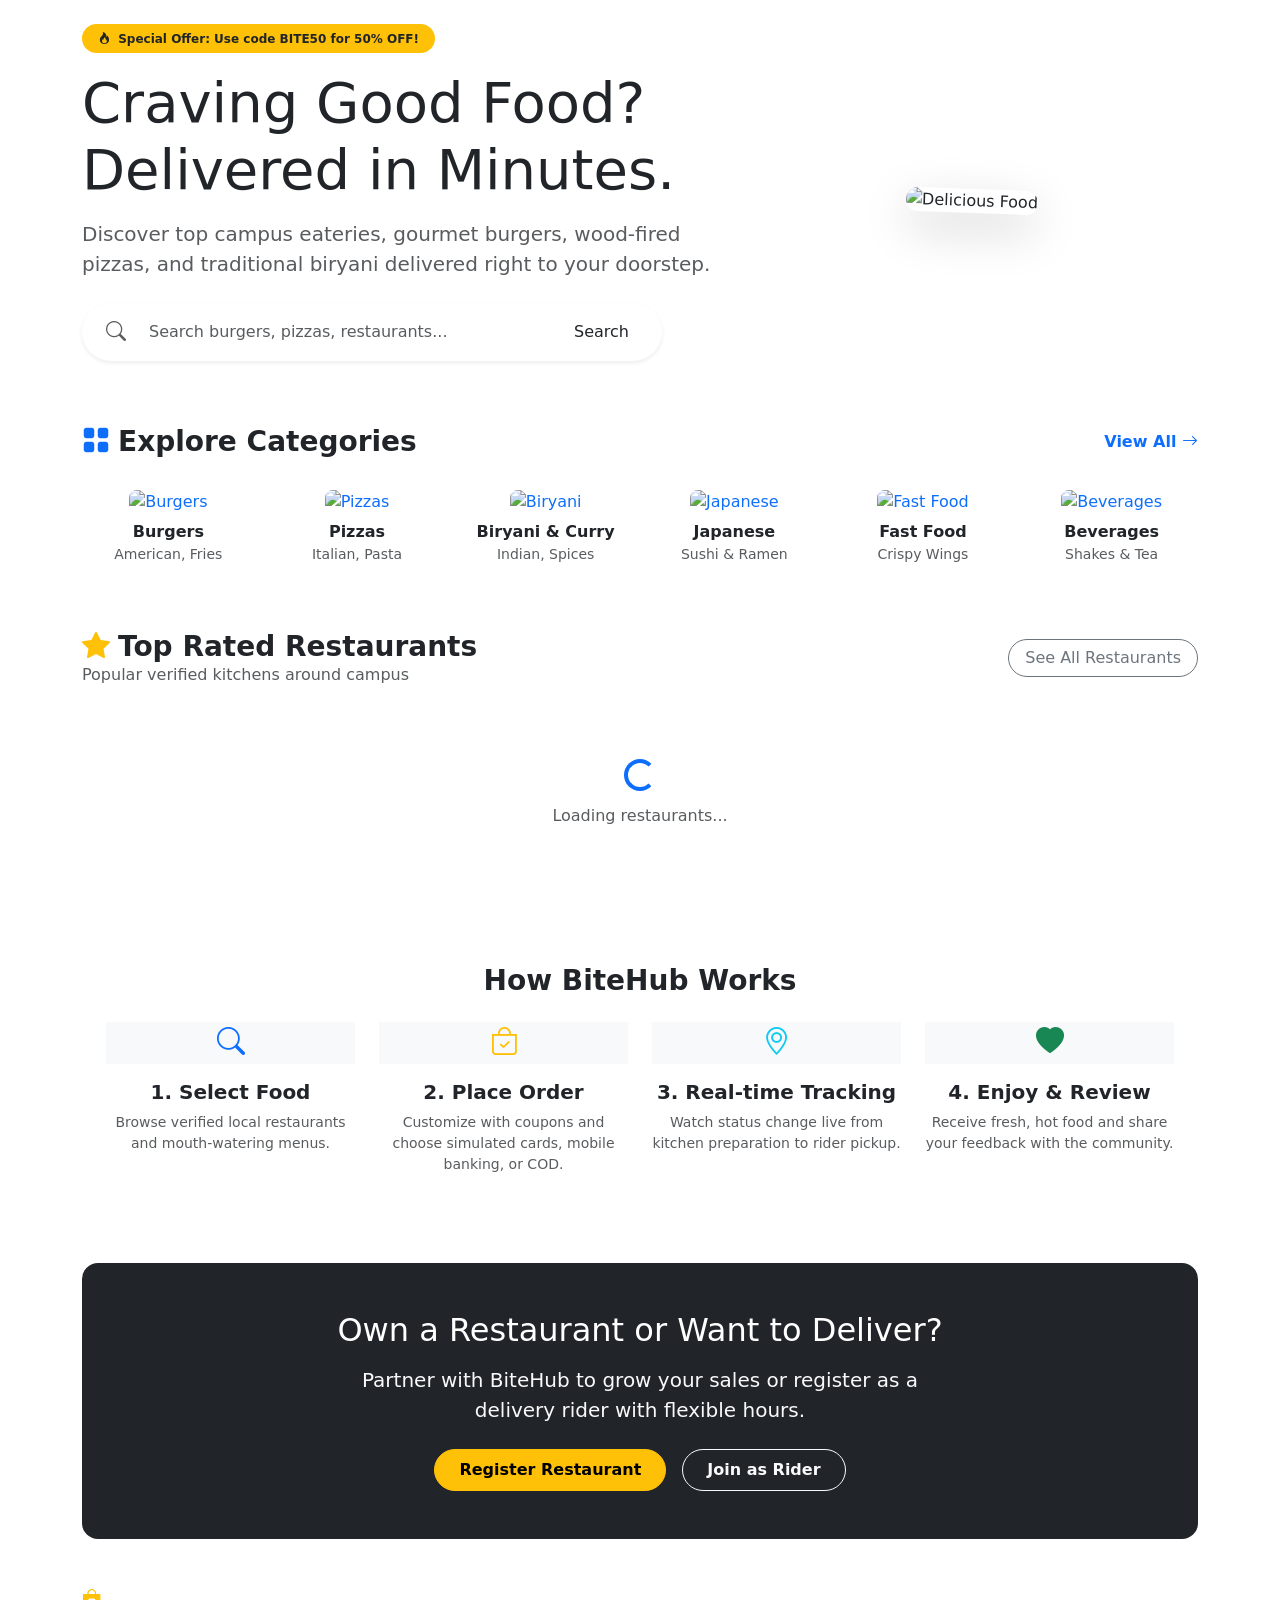
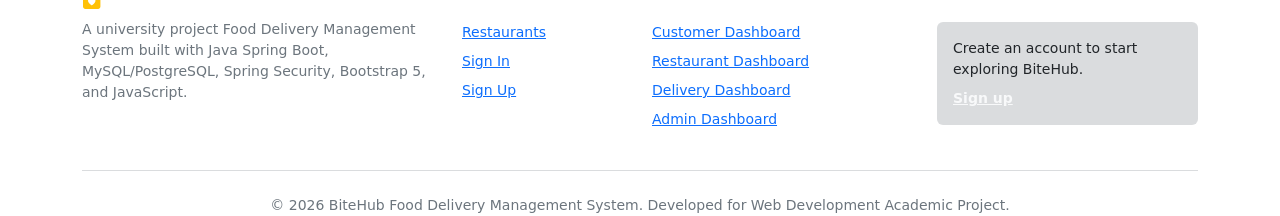
==== src/main/resources/static/index.html @ f2aeb786 "Remove public demo credential shortcuts Co-authored-by: Copilot <223556219+Copilot@users.noreply.git" ====
<!DOCTYPE html>
<html lang="en">
<head>
    <meta charset="UTF-8">
    <meta name="viewport" content="width=device-width, initial-scale=1.0">
    <title>BiteHub - Fast & Delicious Campus Food Delivery</title>
    <!-- Bootstrap 5 CSS -->
    <link href="https://cdn.jsdelivr.net/npm/bootstrap@5.3.2/dist/css/bootstrap.min.css" rel="stylesheet">
    <!-- Bootstrap Icons -->
    <link href="https://cdn.jsdelivr.net/npm/bootstrap-icons@1.11.3/font/bootstrap-icons.min.css" rel="stylesheet">
    <!-- Google Fonts -->
    <link href="https://fonts.googleapis.com/css2?family=Playfair+Display:ital,wght@0,400;0,500;0,600;0,700;0,800;0,900;1,400;1,700&display=swap" rel="stylesheet">
    <!-- Custom CSS -->
    <link href="/css/style.css" rel="stylesheet">
</head>
<body>

    <!-- Header Navigation Container -->
    <div id="navbar-container"></div>

    <main class="container my-4">
        <!-- Hero Section -->
        <section class="hero-banner mb-5">
            <div class="row align-items-center">
                <div class="col-lg-7">
                    <span class="badge bg-warning text-dark px-3 py-2 rounded-pill fw-bold mb-3">
                        <i class="bi bi-fire me-1"></i> Special Offer: Use code <strong>BITE50</strong> for 50% OFF!
                    </span>
                    <h1 class="display-4 fw-extrabold text-dark mb-3">
                        Craving Good Food? <br>
                        <span style="color: var(--bh-primary);">Delivered in Minutes.</span>
                    </h1>
                    <p class="lead text-muted mb-4">
                        Discover top campus eateries, gourmet burgers, wood-fired pizzas, and traditional biryani delivered right to your doorstep.
                    </p>

                    <!-- Food & Restaurant Search Bar -->
                    <div class="card p-2 shadow-sm border-0 rounded-pill mb-3" style="max-width: 580px;">
                        <div class="input-group">
                            <span class="input-group-text bg-transparent border-0 ps-3">
                                <i class="bi bi-search text-muted fs-5"></i>
                            </span>
                            <input type="text" id="heroSearchInput" class="form-control border-0 shadow-none" placeholder="Search burgers, pizzas, restaurants...">
                            <button class="btn btn-bh-primary rounded-pill px-4" onclick="handleSearch()">Search</button>
                        </div>
                    </div>
                </div>
                <div class="col-lg-5 text-center d-none d-lg-block">
                    <img src="https://images.unsplash.com/photo-1504674900247-0877df9cc836?w=600&auto=format&fit=crop" 
                         alt="Delicious Food" class="img-fluid rounded-4 shadow-lg" style="transform: rotate(2deg); max-height: 380px; object-fit: cover;">
                </div>
            </div>
        </section>

        <!-- Cuisine Categories -->
        <section class="mb-5">
            <div class="d-flex justify-content-between align-items-center mb-3">
                <h3 class="fw-bold m-0"><i class="bi bi-grid-fill text-primary me-2"></i>Explore Categories</h3>
                <a href="/restaurants.html" class="text-decoration-none fw-semibold">View All <i class="bi bi-arrow-right"></i></a>
            </div>
            <div class="row g-3 text-center">
                <div class="col-6 col-md-4 col-lg-2">
                    <a href="/restaurants.html?cuisine=American" class="text-decoration-none">
                        <div class="bh-card p-3 bh-card-hover h-100">
                            <img src="/images/cat_burger.jpg" alt="Burgers" class="rounded-3 mb-2" style="width:80px;height:80px;object-fit:cover;">
                            <h6 class="fw-bold text-dark m-0">Burgers</h6>
                            <small class="text-muted">American, Fries</small>
                        </div>
                    </a>
                </div>
                <div class="col-6 col-md-4 col-lg-2">
                    <a href="/restaurants.html?cuisine=Italian" class="text-decoration-none">
                        <div class="bh-card p-3 bh-card-hover h-100">
                            <img src="/images/cat_pizza.jpg" alt="Pizzas" class="rounded-3 mb-2" style="width:80px;height:80px;object-fit:cover;">
                            <h6 class="fw-bold text-dark m-0">Pizzas</h6>
                            <small class="text-muted">Italian, Pasta</small>
                        </div>
                    </a>
                </div>
                <div class="col-6 col-md-4 col-lg-2">
                    <a href="/restaurants.html?cuisine=Indian" class="text-decoration-none">
                        <div class="bh-card p-3 bh-card-hover h-100">
                            <img src="/images/cat_biryani.jpg" alt="Biryani" class="rounded-3 mb-2" style="width:80px;height:80px;object-fit:cover;">
                            <h6 class="fw-bold text-dark m-0">Biryani &amp; Curry</h6>
                            <small class="text-muted">Indian, Spices</small>
                        </div>
                    </a>
                </div>
                <div class="col-6 col-md-4 col-lg-2">
                    <a href="/restaurants.html?cuisine=Japanese" class="text-decoration-none">
                        <div class="bh-card p-3 bh-card-hover h-100">
                            <img src="/images/cat_sushi.jpg" alt="Japanese" class="rounded-3 mb-2" style="width:80px;height:80px;object-fit:cover;">
                            <h6 class="fw-bold text-dark m-0">Japanese</h6>
                            <small class="text-muted">Sushi &amp; Ramen</small>
                        </div>
                    </a>
                </div>
                <div class="col-6 col-md-4 col-lg-2">
                    <a href="/restaurants.html" class="text-decoration-none">
                        <div class="bh-card p-3 bh-card-hover h-100">
                            <img src="/images/cat_fastfood.jpg" alt="Fast Food" class="rounded-3 mb-2" style="width:80px;height:80px;object-fit:cover;">
                            <h6 class="fw-bold text-dark m-0">Fast Food</h6>
                            <small class="text-muted">Crispy Wings</small>
                        </div>
                    </a>
                </div>
                <div class="col-6 col-md-4 col-lg-2">
                    <a href="/restaurants.html" class="text-decoration-none">
                        <div class="bh-card p-3 bh-card-hover h-100">
                            <img src="/images/cat_beverages.jpg" alt="Beverages" class="rounded-3 mb-2" style="width:80px;height:80px;object-fit:cover;">
                            <h6 class="fw-bold text-dark m-0">Beverages</h6>
                            <small class="text-muted">Shakes &amp; Tea</small>
                        </div>
                    </a>
                </div>
            </div>
        </section>

        <!-- Featured Restaurants Section -->
        <section class="mb-5">
            <div class="d-flex justify-content-between align-items-center mb-4">
                <div>
                    <h3 class="fw-bold m-0"><i class="bi bi-star-fill text-warning me-2"></i>Top Rated Restaurants</h3>
                    <p class="text-muted m-0">Popular verified kitchens around campus</p>
                </div>
                <a href="/restaurants.html" class="btn btn-outline-secondary rounded-pill px-3">See All Restaurants</a>
            </div>

            <div class="row g-4" id="featuredRestaurantsRow">
                <!-- Dynamically loaded via API -->
                <div class="col-12 text-center py-5">
                    <div class="spinner-border text-primary" role="status"></div>
                    <p class="text-muted mt-2">Loading restaurants...</p>
                </div>
            </div>
        </section>

        <!-- How It Works Section -->
        <section class="my-5 py-4 bh-card rounded-4 p-4">
            <h3 class="fw-bold text-center mb-4">How BiteHub Works</h3>
            <div class="row g-4 text-center">
                <div class="col-md-3">
                    <div class="stat-icon bg-light text-primary mx-auto mb-3">
                        <i class="bi bi-search fs-3"></i>
                    </div>
                    <h5 class="fw-bold">1. Select Food</h5>
                    <p class="text-muted small">Browse verified local restaurants and mouth-watering menus.</p>
                </div>
                <div class="col-md-3">
                    <div class="stat-icon bg-light text-warning mx-auto mb-3">
                        <i class="bi bi-bag-check fs-3"></i>
                    </div>
                    <h5 class="fw-bold">2. Place Order</h5>
                    <p class="text-muted small">Customize with coupons and choose simulated cards, mobile banking, or COD.</p>
                </div>
                <div class="col-md-3">
                    <div class="stat-icon bg-light text-info mx-auto mb-3">
                        <i class="bi bi-geo-alt fs-3"></i>
                    </div>
                    <h5 class="fw-bold">3. Real-time Tracking</h5>
                    <p class="text-muted small">Watch status change live from kitchen preparation to rider pickup.</p>
                </div>
                <div class="col-md-3">
                    <div class="stat-icon bg-light text-success mx-auto mb-3">
                        <i class="bi bi-heart-fill fs-3"></i>
                    </div>
                    <h5 class="fw-bold">4. Enjoy & Review</h5>
                    <p class="text-muted small">Receive fresh, hot food and share your feedback with the community.</p>
                </div>
            </div>
        </section>

        <!-- Promotional Banner -->
        <section class="bg-dark text-white rounded-4 p-5 my-5 text-center position-relative overflow-hidden">
            <div class="position-relative z-1">
                <h2 class="fw-extrabold mb-3">Own a Restaurant or Want to Deliver?</h2>
                <p class="lead text-light mb-4" style="max-width: 600px; margin: 0 auto;">
                    Partner with BiteHub to grow your sales or register as a delivery rider with flexible hours.
                </p>
                <div class="d-flex justify-content-center gap-3">
                    <a href="/register.html?role=restaurant" class="btn btn-warning fw-bold px-4 py-2 rounded-pill">Register Restaurant</a>
                    <a href="/register.html?role=delivery" class="btn btn-outline-light fw-bold px-4 py-2 rounded-pill">Join as Rider</a>
                </div>
            </div>
        </section>
    </main>

    <!-- Footer -->
    <footer>
        <div class="container">
            <div class="row g-4">
                <div class="col-md-4">
                    <h5 class="text-white fw-bold"><i class="bi bi-bag-heart-fill text-warning me-2"></i>bitehub</h5>
                    <p class="small text-secondary">
                        A university project Food Delivery Management System built with Java Spring Boot, MySQL/PostgreSQL, Spring Security, Bootstrap 5, and JavaScript.
                    </p>
                </div>
                <div class="col-md-2 col-6">
                    <h6 class="text-white fw-bold mb-3">Quick Links</h6>
                    <ul class="list-unstyled small">
                        <li class="mb-2"><a href="/restaurants.html">Restaurants</a></li>
                        <li class="mb-2"><a href="/login.html">Sign In</a></li>
                        <li class="mb-2"><a href="/register.html">Sign Up</a></li>
                    </ul>
                </div>
                <div class="col-md-3 col-6">
                    <h6 class="text-white fw-bold mb-3">Portals</h6>
                    <ul class="list-unstyled small">
                        <li class="mb-2"><a href="/customer-dashboard.html">Customer Dashboard</a></li>
                        <li class="mb-2"><a href="/restaurant-dashboard.html">Restaurant Dashboard</a></li>
                        <li class="mb-2"><a href="/delivery-dashboard.html">Delivery Dashboard</a></li>
                        <li class="mb-2"><a href="/admin-dashboard.html">Admin Dashboard</a></li>
                    </ul>
                </div>
                <div class="col-md-3">
                    <h6 class="text-white fw-bold mb-3">Get Started</h6>
                    <div class="bg-secondary bg-opacity-25 p-3 rounded small">
                        <p class="mb-2">Create an account to start exploring BiteHub.</p>
                        <a href="/register.html" class="link-light fw-semibold">Sign up</a>
                    </div>
                </div>
            </div>
            <hr class="border-secondary my-4">
            <div class="text-center small text-secondary">
                &copy; 2026 BiteHub Food Delivery Management System. Developed for Web Development Academic Project.
            </div>
        </div>
    </footer>

    <!-- Bootstrap 5 JS Bundle -->
    <script src="https://cdn.jsdelivr.net/npm/bootstrap@5.3.2/dist/js/bootstrap.bundle.min.js"></script>
    <!-- BiteHub Core API JS -->
    <script src="/js/api.js"></script>
    <script>
        document.addEventListener('DOMContentLoaded', () => {
            renderNavbar('home');
            loadFeaturedRestaurants();
        });

        function handleSearch() {
            const query = document.getElementById('heroSearchInput').value.trim();
            if (query) {
                window.location.href = `/restaurants.html?query=${encodeURIComponent(query)}`;
            } else {
                window.location.href = '/restaurants.html';
            }
        }

        document.getElementById('heroSearchInput').addEventListener('keypress', (e) => {
            if (e.key === 'Enter') handleSearch();
        });

        async function loadFeaturedRestaurants() {
            const container = document.getElementById('featuredRestaurantsRow');
            try {
                const restaurants = await apiRequest('/restaurants');
                if (!restaurants || restaurants.length === 0) {
                    container.innerHTML = `<div class="col-12 text-center text-muted py-4">No verified restaurants available at the moment.</div>`;
                    return;
                }

                container.innerHTML = restaurants.slice(0, 6).map(r => `
                    <div class="col-md-6 col-lg-4">
                        <div class="bh-card bh-card-hover h-100 d-flex flex-column">
                            <div class="restaurant-img-wrap">
                                <img src="${Utils.escapeHTML(r.imageUrl) || 'https://images.unsplash.com/photo-1555396273-367ea4eb4db5?w=600'}" alt="${Utils.escapeHTML(r.name)}">
                                <div class="rating-pill">
                                    <i class="bi bi-star-fill text-warning"></i>
                                    <span>${r.rating ? r.rating.toFixed(1) : '4.5'}</span>
                                    <small class="text-muted">(${r.totalReviews || 0})</small>
                                </div>
                            </div>
                            <div class="p-3 d-flex flex-column flex-grow-1">
                                <div class="d-flex justify-content-between align-items-start mb-2">
                                    <h5 class="fw-bold text-dark m-0">${Utils.escapeHTML(r.name)}</h5>
                                    <span class="badge ${r.open ? 'bg-success' : 'bg-secondary'}">${r.open ? 'Open Now' : 'Closed'}</span>
                                </div>
                                <p class="text-muted small mb-2 text-truncate-2">${Utils.escapeHTML(r.description) || 'Delicious freshly prepared meals.'}</p>
                                <div class="small text-secondary mb-3">
                                    <i class="bi bi-geo-alt me-1 text-danger"></i>${Utils.escapeHTML(r.address) || 'Campus Central'}
                                    <span class="mx-2">&bull;</span>
                                    <span class="badge bg-light text-dark border">${Utils.escapeHTML(r.cuisineType) || 'General'}</span>
                                </div>
                                <div class="mt-auto pt-2 border-top d-flex justify-content-between align-items-center">
                                    <small class="text-muted"><i class="bi bi-clock me-1"></i>20-30 mins</small>
                                    <a href="/restaurant-detail.html?id=${r.id}" class="btn btn-sm btn-bh-primary px-3 rounded-pill">
                                        View Menu <i class="bi bi-arrow-right ms-1"></i>
                                    </a>
                                </div>
                            </div>
                        </div>
                    </div>
                `).join('');
            } catch (error) {
                container.innerHTML = `<div class="col-12 text-center text-danger py-4">Failed to load restaurants: ${error.message}</div>`;
            }
        }
    </script>
</body>
</html>
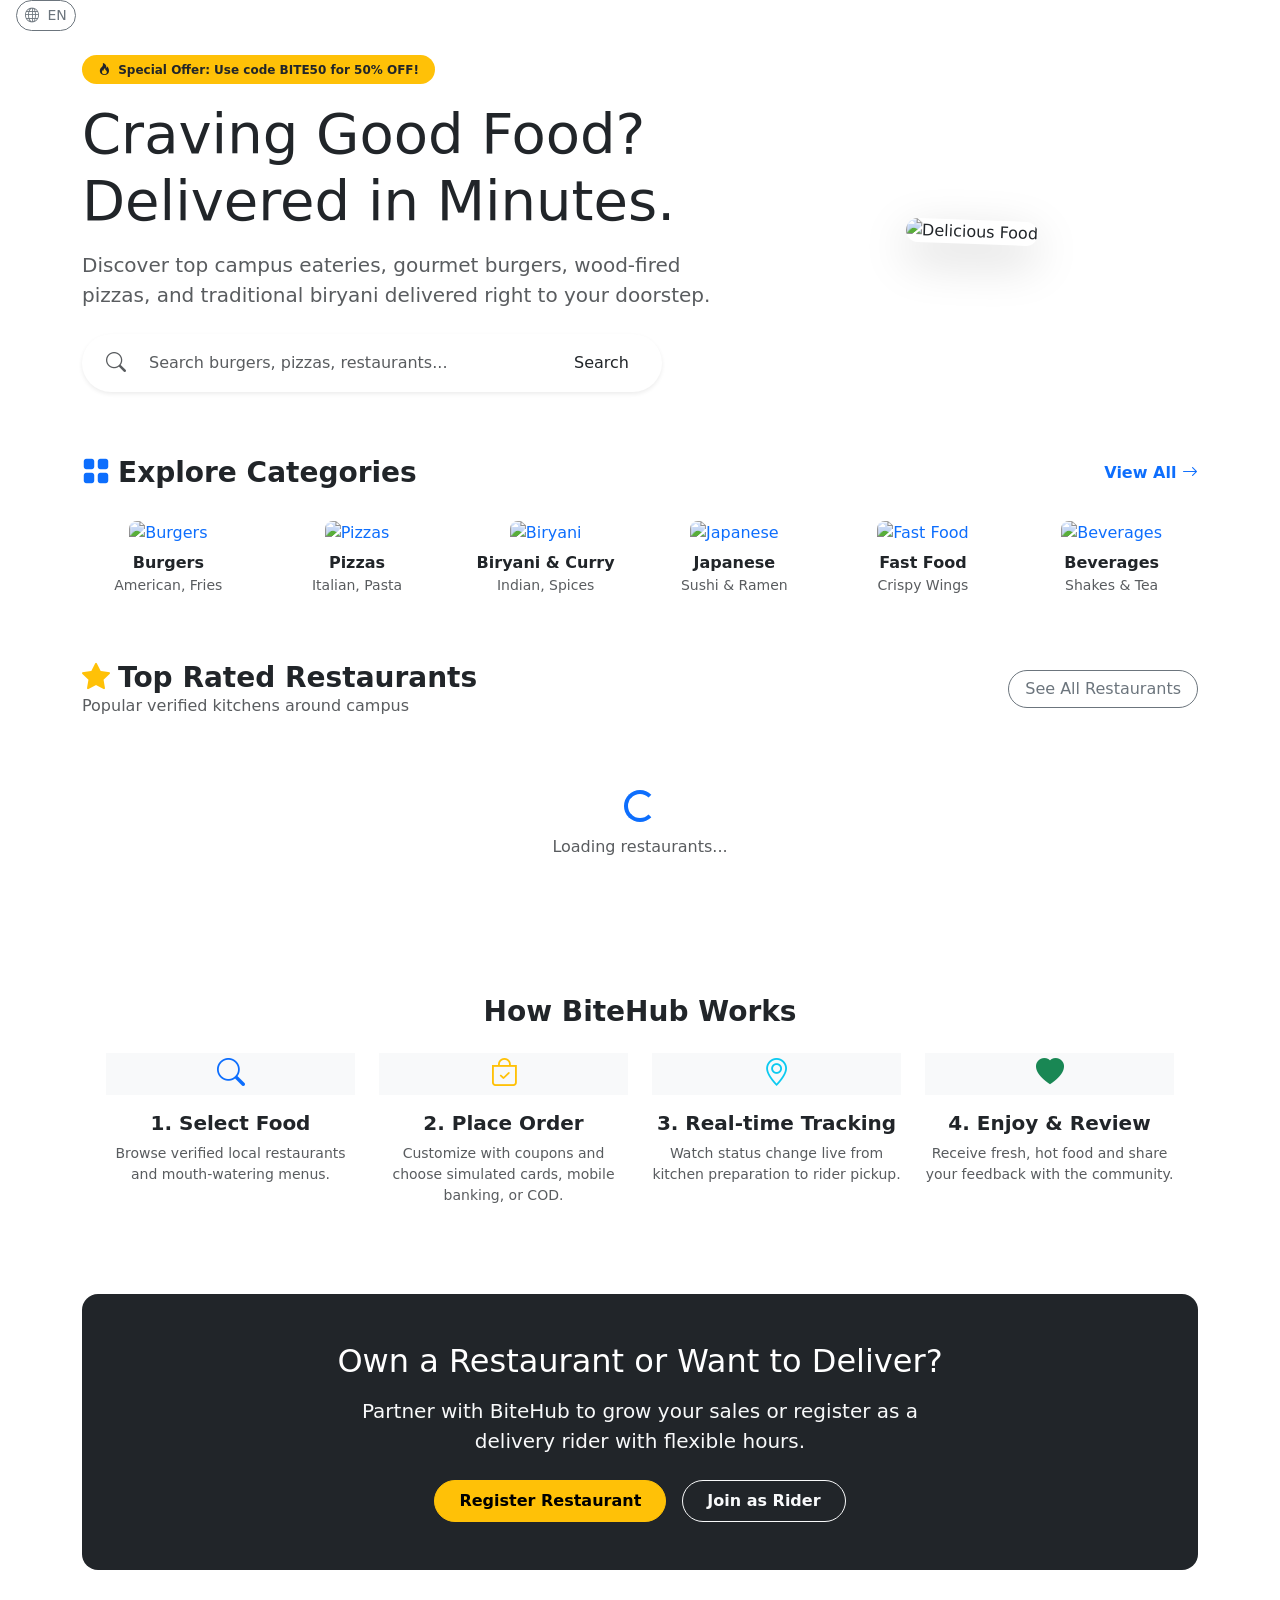
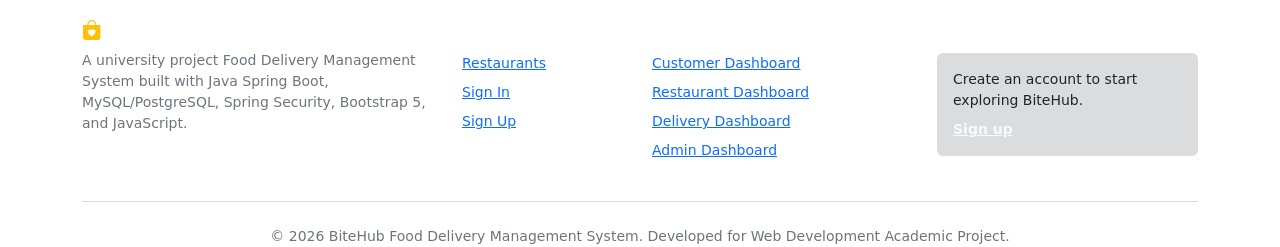
==== commit 70c811d2: "feat(i18n): add English-Bengali toggle + otpContainer in order tracking" ====
--- a/src/main/resources/static/index.html
+++ b/src/main/resources/static/index.html
@@ -18,6 +18,14 @@
     <!-- Header Navigation Container -->
     <div id="navbar-container"></div>
 
+    <!-- Language toggle -->
+    <div class="d-flex align-items-center ms-3">
+        <button id="langToggle" class="btn btn-outline-secondary btn-sm px-2 py-1 rounded-pill" aria-label="Toggle language">
+            <span id="langIcon" class="bi bi-globe"></span>
+            <span id="langText" class="ms-1">EN</span>
+        </button>
+    </div>
+
     <main class="container my-4">
         <!-- Hero Section -->
         <section class="hero-banner mb-5">
@@ -27,10 +35,12 @@
                         <i class="bi bi-fire me-1"></i> Special Offer: Use code <strong>BITE50</strong> for 50% OFF!
                     </span>
                     <h1 class="display-4 fw-extrabold text-dark mb-3">
-                        Craving Good Food? <br>
+                        <span id="heroTitleEn">Craving Good Food?</span>
+                        <br>
+                        <span id="heroTitlebn" style="display:none; color: var(--bh-primary);">ভালো খাবার চাড়ে?</span>
                         <span style="color: var(--bh-primary);">Delivered in Minutes.</span>
                     </h1>
-                    <p class="lead text-muted mb-4">
+                    <p class="lead text-muted mb-4" id="heroDesc">
                         Discover top campus eateries, gourmet burgers, wood-fired pizzas, and traditional biryani delivered right to your doorstep.
                     </p>
 
@@ -249,6 +259,46 @@
         document.getElementById('heroSearchInput').addEventListener('keypress', (e) => {
             if (e.key === 'Enter') handleSearch();
         });
+
+        // Language toggle
+        const langToggle = document.getElementById('langToggle');
+        const langText = document.getElementById('langText');
+        const langIcon = document.getElementById('langIcon');
+        const heroTitleEn = document.getElementById('heroTitleEn');
+        const heroTitlebn = document.getElementById('heroTitlebn');
+        const heroDesc = document.getElementById('heroDesc');
+
+        // Initialize language from i18n.js (if loaded) or default
+        let locale = '<%= getLocale() %>'; // placeholder - we'll use localStorage
+        const stored = localStorage.getItem('bh_lang');
+        if (stored === 'bn') { locale = 'bn'; }
+
+        function toggleLanguage() {
+            if (locale === 'bn') {
+                locale = 'en';
+                langIcon.className = 'bi bi-globe';
+                langText.textContent = 'EN';
+                heroTitleEn.style.display = 'inline';
+                heroTitlebn.style.display = 'none';
+                heroDesc.textContent = t('heroDesc');
+                document.documentElement.lang = 'en';
+            } else {
+                locale = 'bn';
+                langIcon.className = 'bi bi-globe';
+                langText.textContent = 'BN';
+                heroTitleEn.style.display = 'none';
+                heroTitlebn.style.display = 'inline';
+                heroDesc.textContent = t('heroDescbn');
+                document.documentElement.lang = 'bn';
+            }
+            setLocale(locale);
+        }
+
+        langToggle.addEventListener('click', toggleLanguage);
+
+        // On page load, show the stored language or default to EN
+        const stored = localStorage.getItem('bh_lang');
+        if (stored && stored === 'bn') { toggleLanguage(); }
 
         async function loadFeaturedRestaurants() {
             const container = document.getElementById('featuredRestaurantsRow');
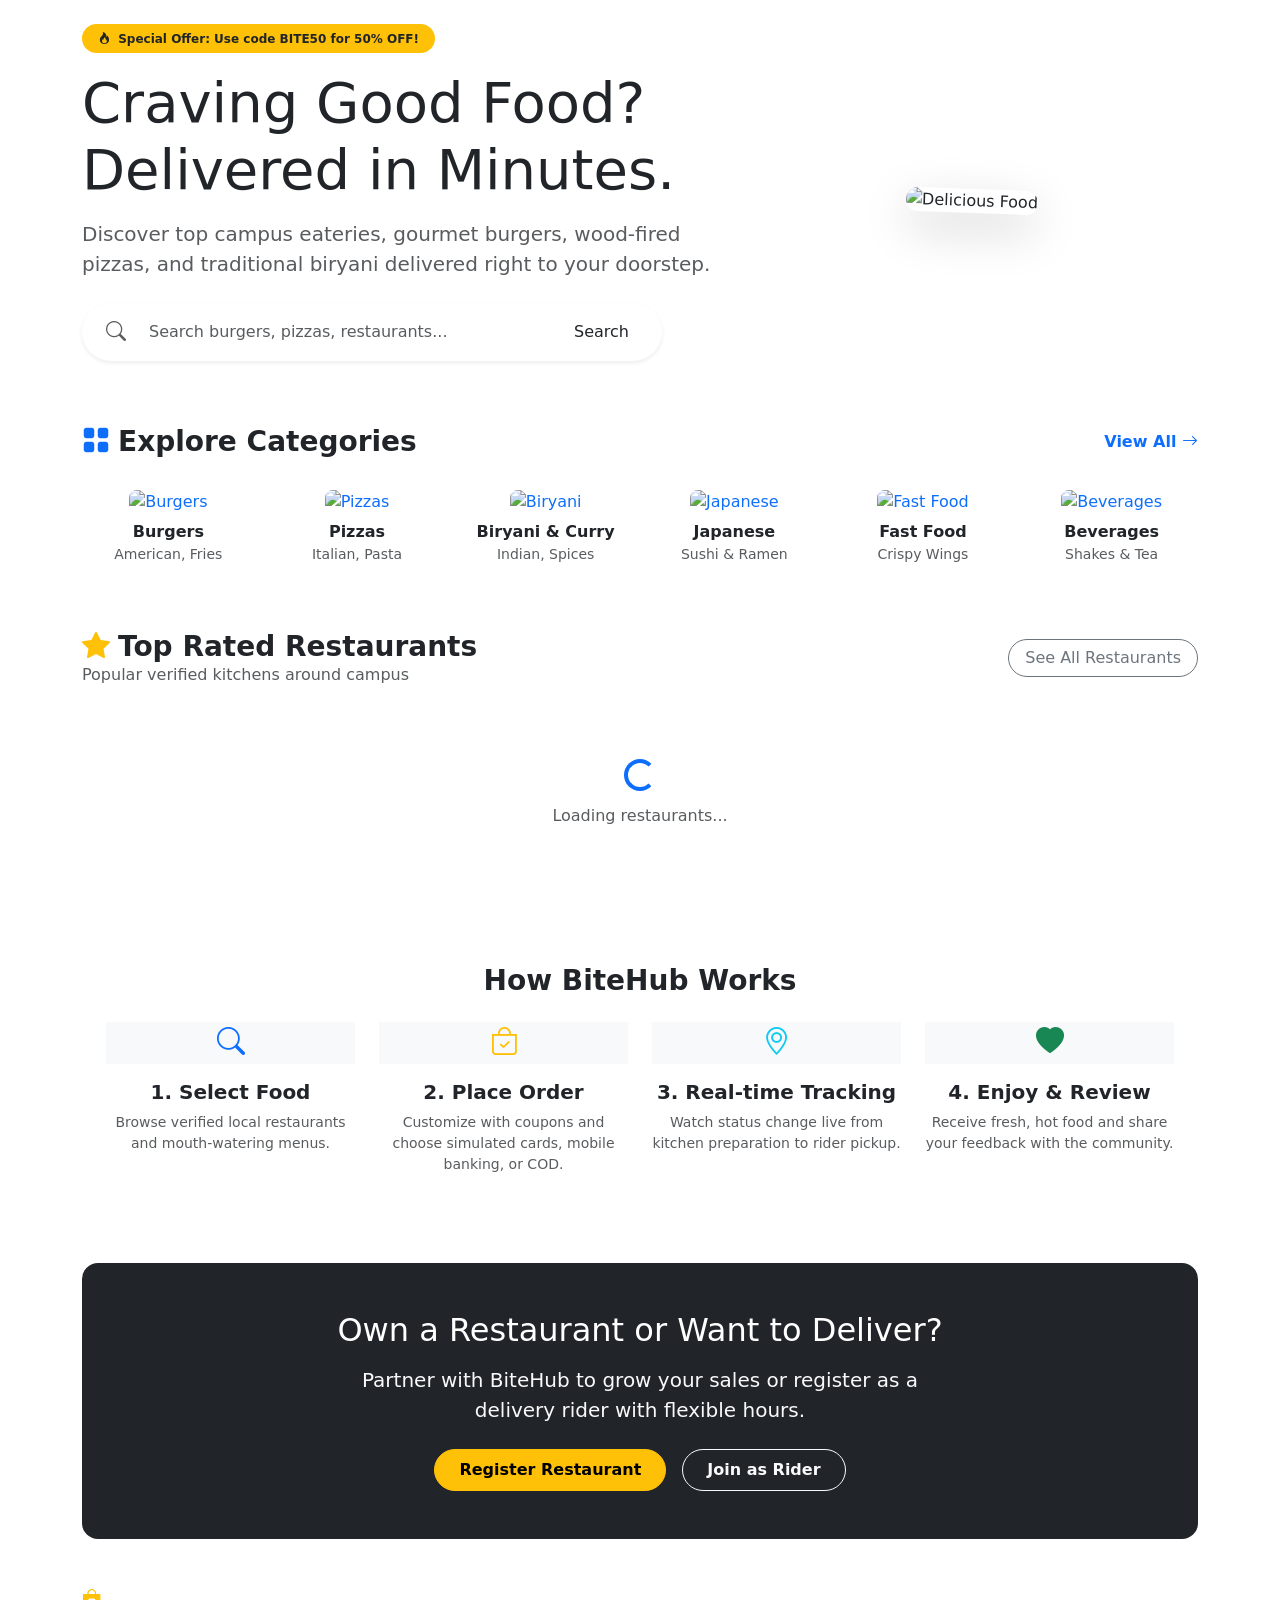
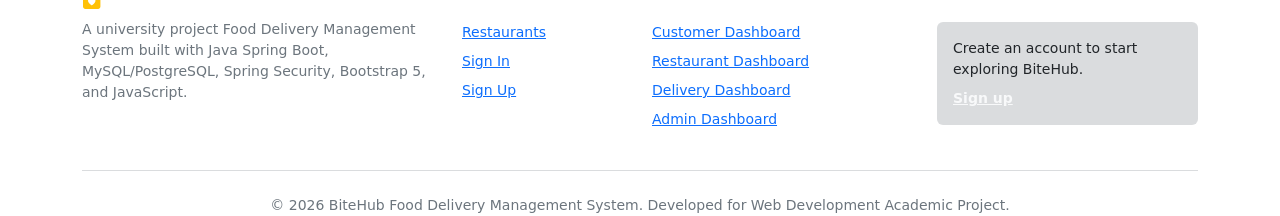
==== commit dad67f7e: "feat: remove English-Bengali toggle, revert to pre-i18n state" ====
--- a/src/main/resources/static/index.html
+++ b/src/main/resources/static/index.html
@@ -18,14 +18,6 @@
     <!-- Header Navigation Container -->
     <div id="navbar-container"></div>
 
-    <!-- Language toggle -->
-    <div class="d-flex align-items-center ms-3">
-        <button id="langToggle" class="btn btn-outline-secondary btn-sm px-2 py-1 rounded-pill" aria-label="Toggle language">
-            <span id="langIcon" class="bi bi-globe"></span>
-            <span id="langText" class="ms-1">EN</span>
-        </button>
-    </div>
-
     <main class="container my-4">
         <!-- Hero Section -->
         <section class="hero-banner mb-5">
@@ -35,12 +27,10 @@
                         <i class="bi bi-fire me-1"></i> Special Offer: Use code <strong>BITE50</strong> for 50% OFF!
                     </span>
                     <h1 class="display-4 fw-extrabold text-dark mb-3">
-                        <span id="heroTitleEn">Craving Good Food?</span>
-                        <br>
-                        <span id="heroTitlebn" style="display:none; color: var(--bh-primary);">ভালো খাবার চাড়ে?</span>
+                        Craving Good Food? <br>
                         <span style="color: var(--bh-primary);">Delivered in Minutes.</span>
                     </h1>
-                    <p class="lead text-muted mb-4" id="heroDesc">
+                    <p class="lead text-muted mb-4">
                         Discover top campus eateries, gourmet burgers, wood-fired pizzas, and traditional biryani delivered right to your doorstep.
                     </p>
 
@@ -259,46 +249,6 @@
         document.getElementById('heroSearchInput').addEventListener('keypress', (e) => {
             if (e.key === 'Enter') handleSearch();
         });
-
-        // Language toggle
-        const langToggle = document.getElementById('langToggle');
-        const langText = document.getElementById('langText');
-        const langIcon = document.getElementById('langIcon');
-        const heroTitleEn = document.getElementById('heroTitleEn');
-        const heroTitlebn = document.getElementById('heroTitlebn');
-        const heroDesc = document.getElementById('heroDesc');
-
-        // Initialize language from i18n.js (if loaded) or default
-        let locale = '<%= getLocale() %>'; // placeholder - we'll use localStorage
-        const stored = localStorage.getItem('bh_lang');
-        if (stored === 'bn') { locale = 'bn'; }
-
-        function toggleLanguage() {
-            if (locale === 'bn') {
-                locale = 'en';
-                langIcon.className = 'bi bi-globe';
-                langText.textContent = 'EN';
-                heroTitleEn.style.display = 'inline';
-                heroTitlebn.style.display = 'none';
-                heroDesc.textContent = t('heroDesc');
-                document.documentElement.lang = 'en';
-            } else {
-                locale = 'bn';
-                langIcon.className = 'bi bi-globe';
-                langText.textContent = 'BN';
-                heroTitleEn.style.display = 'none';
-                heroTitlebn.style.display = 'inline';
-                heroDesc.textContent = t('heroDescbn');
-                document.documentElement.lang = 'bn';
-            }
-            setLocale(locale);
-        }
-
-        langToggle.addEventListener('click', toggleLanguage);
-
-        // On page load, show the stored language or default to EN
-        const stored = localStorage.getItem('bh_lang');
-        if (stored && stored === 'bn') { toggleLanguage(); }
 
         async function loadFeaturedRestaurants() {
             const container = document.getElementById('featuredRestaurantsRow');
